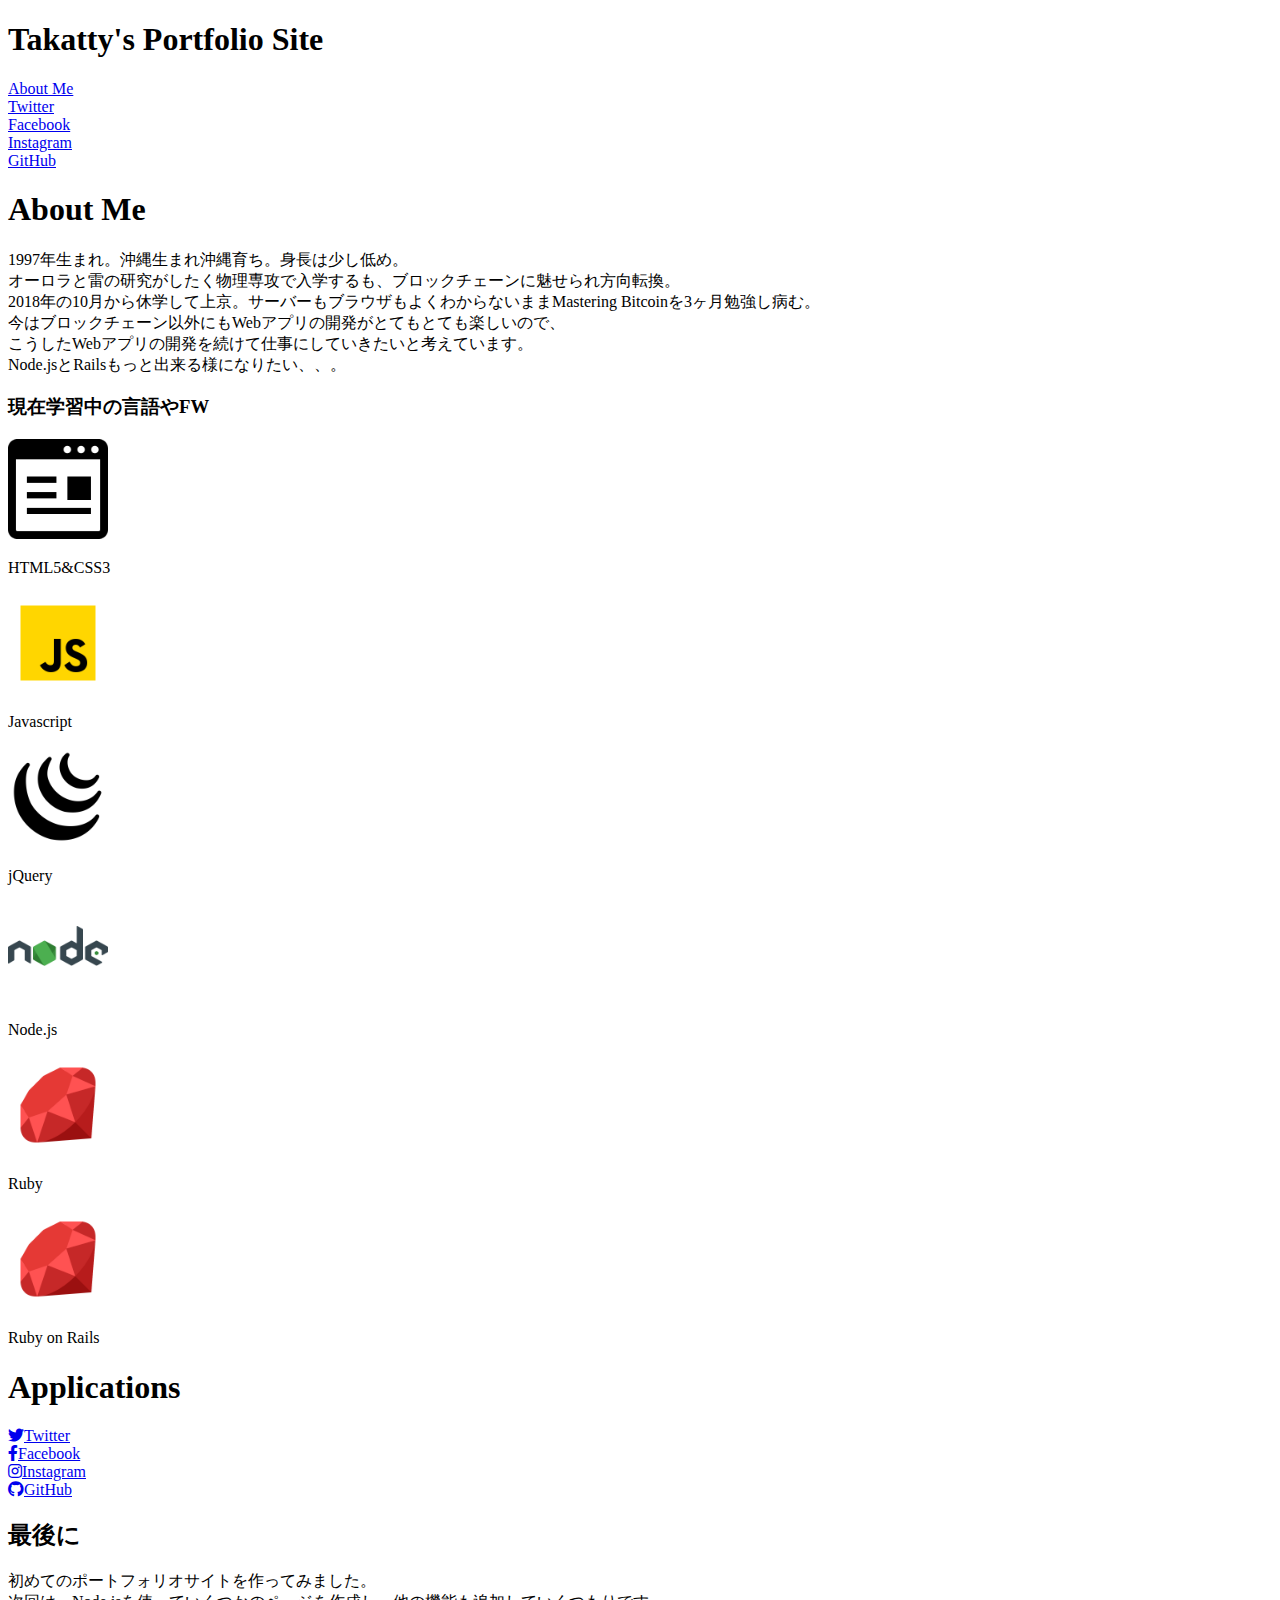
==== public/index.html @ 39dcab7f "change" ====
<!DOCTYPE html>
<html lang="ja">
    <head>
        <meta charset="utf-8">
        <meta name="viewport" content="width=device-width, initial-scale=1.0">
        <meta name="Author" content="Takatty">
        <title></title>
        <meta name="title" content="The My Port Folio Site">
        <link href="https://use.fontawesome.com/releases/v5.6.1/css/all.css" rel="stylesheet">
        <link rel="stylesheet" href="normalize.css">
        <link rel="stylesheet" href="../portfoliosite/css/index.css">
        <link rel="stylesheet" href="../portfoliosite/img/">
        <link rel="stylesheet" href="../portfoliosite/css/responsive.css">
    </head>

    <body>
            <header>
                <div class="top">
                    <div class="top-title">
                        <h1>Takatty's Portfolio Site</h1>
                    </div>
                </div>
            </header>
    
            <nav>
                <div class="navigate">
                    <div class="nav-item">
                        <a class="nav-link" href="#aboutme">About Me</a>
                    </div>
                    <div class="nav-item">
                            <a class="nav-link" href="#app">Twitter</a>
                    </div>
                    <div class="nav-item">
                            <a class="nav-link" href="#app">Facebook</a>
                    </div>
                    <div class="nav-item">
                            <a class="nav-link" href="#app">Instagram</a>
                    </div>
                    <div class="nav-item">
                            <a class="nav-link" href="#app">GitHub</a>
                    </div>
                </div>
            </nav>
    
            <main>
                <div class="contents">
                    <div class="aboutme">
                        <div class="me">
                            <h1>About Me</h1>
                            <p>1997年生まれ。沖縄生まれ沖縄育ち。身長は少し低め。<br>オーロラと雷の研究がしたく物理専攻で入学するも、ブロックチェーンに魅せられ方向転換。<br>2018年の10月から休学して上京。サーバーもブラウザもよくわからないままMastering Bitcoinを3ヶ月勉強し病む。<br>今はブロックチェーン以外にもWebアプリの開発がとてもとても楽しいので、<br>こうしたWebアプリの開発を続けて仕事にしていきたいと考えています。<br>Node.jsとRailsもっと出来る様になりたい、、。</p>
                        </div>
                        <div class="content">
                            <h3>現在学習中の言語やFW</h3>
                            <div class="langs">
                                <div class="lang">
                                    <img src="img/WEBページのアイコン.png" width="100" height="100" alt="">
                                    <p>HTML5&CSS3</p>
                                </div>
                                <div class="lang">
                                    <img src="img/icons8-javascript-480.png" width="100" height="100" alt="">
                                    <p>Javascript</p>
                                </div>
                                <div class="lang">
                                    <img src="img/icons8-jquery-filled-500.png" width="100" height="100" alt="">
                                    <p>jQuery</p>
                                </div>
                                <div class="lang">
                                    <img src="img/icons8-nodejs-480.png" width="100" height="100" alt="">
                                    <p>Node.js</p>
                                </div>
                                <div class="lang">
                                    <img src="img/icons8-rubyプログラミング言語-480.png" width="100" height="100" alt="">
                                    <p>Ruby</p>
                                </div>
                                <div class="lang">
                                    <img src="img/icons8-rubyプログラミング言語-480.png" width="100" height="100" alt="">
                                    <p>Ruby on Rails</p>
                                </div>
                            </div>
                        </div>  
                    </div>
    
                    <div class="applications">
                        <h1 id="app">Applications</h1>
                        <div class="application">
                            <div class="application-icon"></div>
                            <a href="https://twitter.com/R9rT9t" class="application-link" target="_blank"><i class="fab fa-twitter"></i>Twitter</a>
                        </div>
                        <div class="application">
                            <div class="application-icon"></div>
                            <a href="https://www.facebook.com/takato.tomizawa" class="application-link" target="_blank"><i class="fab fa-facebook-f"></i>Facebook</a>
                        </div>
                        <div class="application">
                            <div class="application-icon"></div>
                            <a href="https://www.instagram.com/takatty/" class="application-link"  target="_blank"><i class="fab fa-instagram"></i>Instagram</a>
                        </div>
                        <div class="application">
                            <div class="application-icon"></div>
                            <a href="https://github.com/takattty" class="application-link"  target="_blank"><i class="fab fa-github"></i>GitHub</a>
                        </div>
                    </div>
                </div>
            </main>

            <footer>
                <div class="comment">
                    <h2>最後に</h2>
                    <div class="footer-text">
                        <p>初めてのポートフォリオサイトを作ってみました。<br>次回は、Node.jsを使っていくつかのページを作成し、他の機能も追加していくつもりです。
                    </div>
                </div>
            </footer>
            
        </body>
    
    </html>
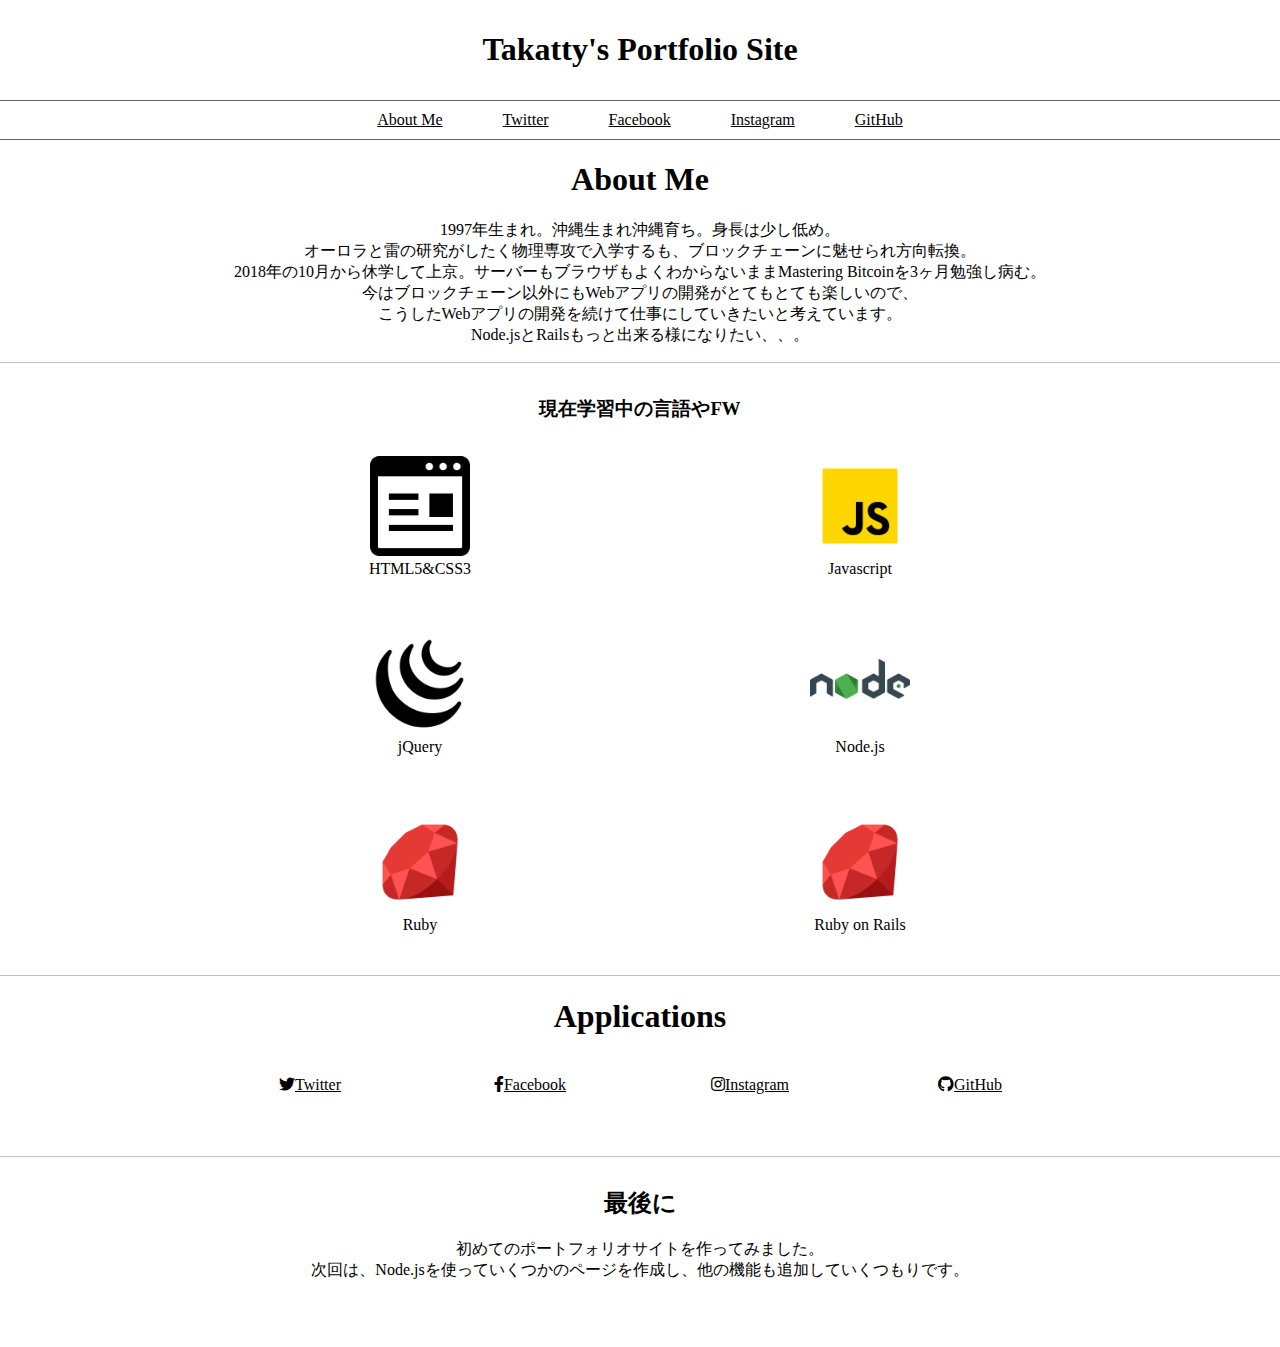
==== commit 82bba685: "index.html移動+相対パスの調整" ====
--- a/public/index.html
+++ b/public/index.html
@@ -8,9 +8,9 @@
         <meta name="title" content="The My Port Folio Site">
         <link href="https://use.fontawesome.com/releases/v5.6.1/css/all.css" rel="stylesheet">
         <link rel="stylesheet" href="normalize.css">
-        <link rel="stylesheet" href="../portfoliosite/css/index.css">
-        <link rel="stylesheet" href="../portfoliosite/img/">
-        <link rel="stylesheet" href="../portfoliosite/css/responsive.css">
+        <link rel="stylesheet" href="css/index.css">
+        <link rel="stylesheet" href="css/responsive.css">
+        <link rel="stylesheet" href="img">
     </head>
 
     <body>
--- a/public/css/index.css
+++ b/public/css/index.css
@@ -0,0 +1,143 @@
+@charset "utf-8";
+
+*{
+    box-sizing: border-box;
+}
+
+body {
+    margin: 0;
+}
+
+.top {
+    border-bottom: 1px solid #666666;
+    text-align: center;
+    padding-top: 10px;
+    padding-bottom: 10px;
+    padding-right: 00px;
+    padding-left: 00px;
+}
+
+.top-title {
+    display: block;
+    width: 100%;
+}
+
+.navigate {
+    display: -webkit-flex;
+    display: flex;
+    -webkit-justify-content: center;
+    justify-content: center;
+    -webkit-align-items: center;
+    align-items: center;
+    width: 100%;
+    padding-top: 10px;
+    padding-bottom: 10px;
+    padding-right: 200px;
+    padding-left: 200px;
+}
+
+.nav-item {
+    float: left;
+    padding-left: 30px;
+    padding-right: 30px;
+    display: block;
+    text-align: center;
+}
+
+.nav-item:hover {
+    background-color: rgb(235, 235, 235);
+}
+
+.nav-item a {
+    color: black;
+}
+
+.contents {
+    display: block;
+    text-align: center;
+}
+
+.aboutme {
+    display: block;
+    text-align: center;
+    border-top: 1px solid #666666;
+}
+
+.me h1 {
+    text-align: center;
+    width: 100%;
+}
+
+.content {
+    padding-top: 15px;
+    border-top: 1px solid #C0C0C0;
+}
+
+.content h3 {
+    text-align: center;
+}
+
+.langs {
+    display: -webkit-flex;
+    display: flex;
+    -webkit-justify-content: flex-start;
+    justify-content: flex-start;
+    -webkit-flex-wrap: wrap;
+    flex-wrap: wrap;
+    padding-right: 200px;
+    padding-left: 200px;
+}
+
+.lang {
+    display: block;
+    text-align: center;
+    width: 50%;
+    padding-top: 15px;
+    padding-bottom: 25px; 
+}
+
+.lang p {
+    margin-top: 0px;
+}
+
+.applications {
+    text-align: center;
+    border-top: 1px solid #C0C0C0;
+    padding-bottom: 50px;
+    padding-right: 200px;
+    padding-left: 200px;
+}
+
+.applications h1 {
+    text-align: center;
+}
+
+.application {
+    float: left;
+    width: 25%;
+    padding-top: 20px;
+}
+
+.application a {
+    color: black;
+}
+
+.application-link:hover {
+    background-color: rgb(212, 212, 212);
+}
+
+.comment {
+    background-size: cover;
+    margin-top: 50px;
+    padding-top: 10px;
+    padding-bottom: 50px;
+    border-top: 1px solid #C0C0C0;
+}
+
+.comment h2 {
+    text-align: center;    
+}
+
+.footer-text {
+    text-align: center;
+}--- a/public/css/responsive.css
+++ b/public/css/responsive.css
@@ -0,0 +1,46 @@
+@media (max-width: 1000px) {
+
+.applications {
+    padding-right: 0px;
+    padding-left: 0px;
+}
+
+.application {
+    width: 50%;
+}
+
+.comment {
+    margin-top: 70px;
+}
+
+}
+
+@media (max-width: 800px) {
+
+.lang {
+    width: 100%;
+    padding-top: 20px;
+}
+
+.aboutme {
+    width: 100%;
+}
+
+.me p {
+    width: 100%;
+}
+
+}
+
+@media (max-width: 630px) {
+
+.navigate {
+    display: none;
+}
+
+.langs {
+    padding-right: 0px;
+    padding-left: 0px;
+}
+
+}